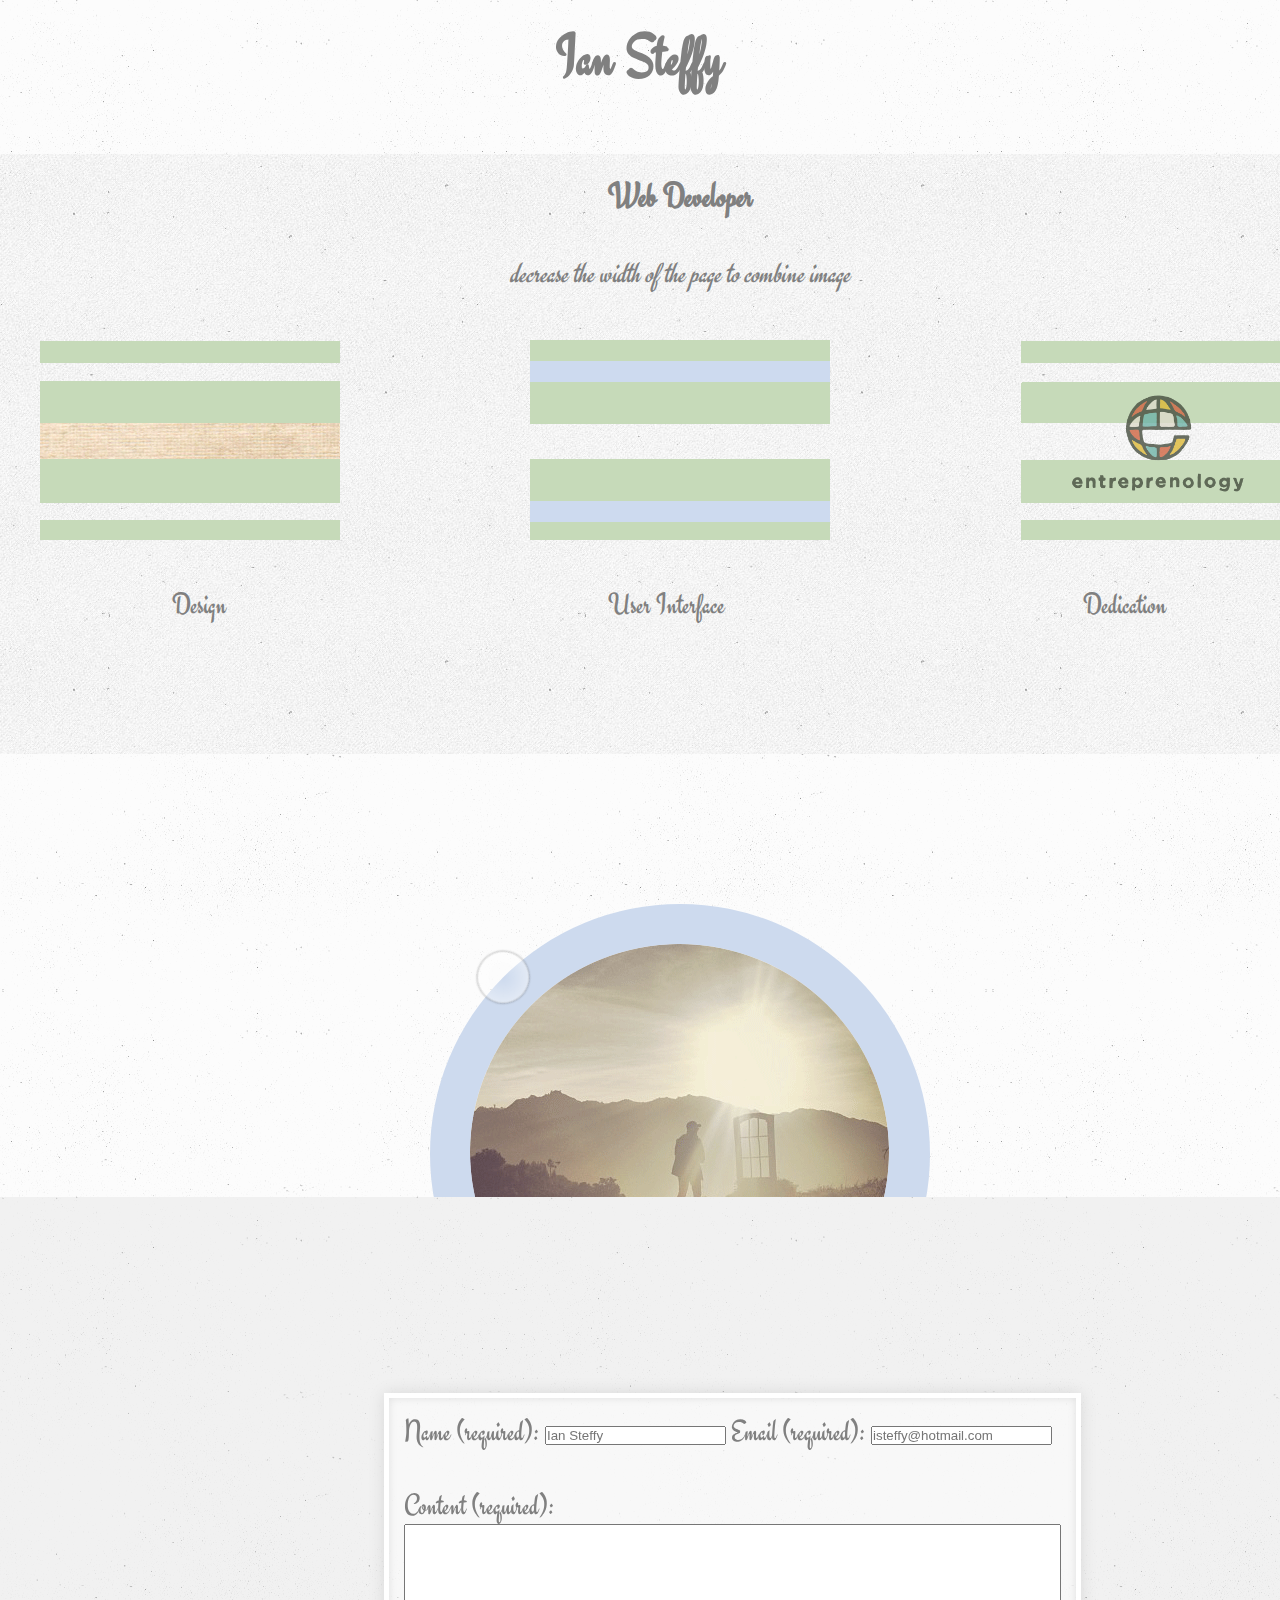
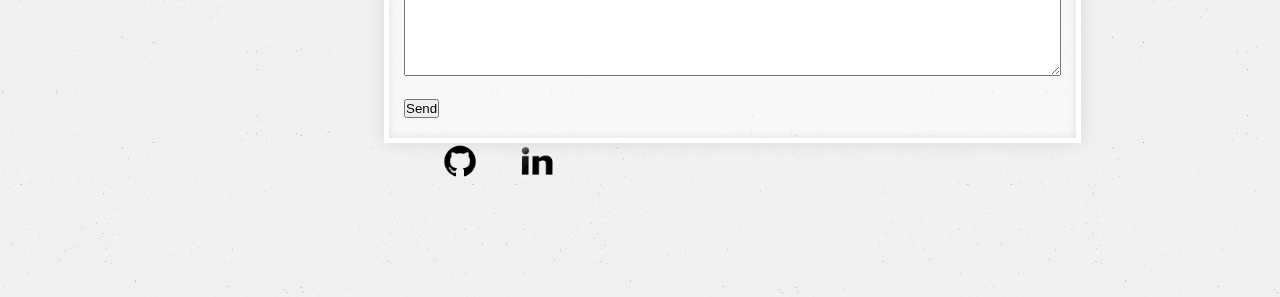
==== index.html @ 87681f2a "renamed hmtl to index" ====
<!DOCTYPE html>
<html lang="en">
	<head>
		<meta charset="utf-8"/>
		<title> Ian Steffy</title>
		<meta name="viewport" content="width=device-width, minimum-scale=1.0, maximum-scale=1.0" />
		<link href="internmain.css" type="text/css" rel="stylesheet">
		<script src="http://ajax.googleapis.com/ajax/libs/jquery/1.9.0/jquery.min.js"></script>
		<link href='http://fonts.googleapis.com/css?family=Jim+Nightshade|Cabin+Condensed|Molle:400italic|Engagement|Roboto+Slab|Oxygen|Warnes' rel='stylesheet' type='text/css'>
		<!--[if lt IE 9]>
		<script src="//html5shiv.googlecode.com/svn/trunk/html5.js"></script>
		<![endif]-->
		<script type='text/javascript' src='respond.min.js'></script>
	</head>
	<body>
		<h1>Ian Steffy</h1>
		<div id="portrait">
		<div id="box_message">
			<h3>Web Developer</h3><br>
			<i>decrease the width of the page to combine image</i>
		</div>
			<div id="box1_container">
				
			</div>
			<div id="box2_container">
				
			</div>
			<div id="box3_container">
				<img src="logo2.png">
			</div>
			<div id="boxtext">
				<div id="bt1">Design</div>
				<div id="bt2">User Interface</div>
				<div id="bt3">Dedication</div>
				<div id="btfinal">Great Web Apps</div>
			</div>
		</div>

		<section>
			<div class="knob-slider">
				<div class="knob" unselectable="on"></div>
				<div class="knob-circle" unselectable="on">
					<div class="circle c01"><img id="circle1" src="brighter_future.gif"  alt="pic" draggable="false"></div>
					<div class="circle c02"><img id="circle2" src="meeting-challenges-head-on.gif" alt="" draggable="false"></div>
					<div class="circle c03"><img id="circle3" src="https://secure.gravatar.com/avatar/434cbf6d0978b2d083f71e6ec2f2b3a9?s=420&d=https://a248.e.akamai.net/assets.github.com%2Fimages%2Fgravatars%2Fgravatar-user-420.png" alt="" draggable="false"></div>
					<div class="circle c04"><img id="circle4" src="art-n-ui.gif" alt="" draggable="false"></div>
				</div>
			</div>
		</section>
		<div id="contact_container">
		<form>
	      <label for="name">Name (required):</label>
	      <input type="text" id="name" name="name" placeholder="Ian Steffy" cols="200" required="required"/>
	      <label for="email">Email (required):</label>
	      <input type="email" id="email" name="email" placeholder="isteffy@hotmail.com" required="required"/>
	      <br/><br/>
	      <label for="message">Content (required):</label>
      <br/>
      <textarea METHOD="POST" ACTION="mailto:isteffy@hotmail.com" id="message" name="message" rows="10" cols="80" required="required"></textarea>

    </fieldset>
    <br/>
    <input type="submit" value="Send"/>
  	</form>
			<a href="http://www.linkedin.com/profile/view?id=225173652&goback=%2Enmp_*1_*1_*1_*1_*1_*1_*1_*1_*1_*1&trk=spm_pic"><img id="linkedin" src="linkedin-logo.png"></a>
			<a href="https://github.com/Inframatic"><img id="github" src="github-icon.png"></a>
		</div>
		<script src="javascriptjuice.js"></script>
	</body>
</html>
---- internmain.css ----
body {
	background-image: url(vintage_white_wall.png);
	margin:0 auto;
	font-family: 'Engagement', cursive;
	color:gray;
	font-size:30px;

}

header {
margin-bottom:20px;
height:20px;

}

#box_message {
	padding:20px;
	position:absolute;
	width:100%;
	text-align:center;
	left: 0%;
}


/* Reset
------------------------------------------------------------ */
* { margin: 0; padding: 0; }
html { overflow-y: scroll;}
ol, ul { list-style: none; margin: 0;}
ul li { margin: 0; padding: 0;}
h1 { margin: 20px; text-align: center;}	
a, img { outline: none; border:none; color: #000; font-weight: bold; text-transform: uppercase;}
p { margin: 0 0 10px; line-height: 1.4em; font-size: 1.2em;}
img { display: block; margin-bottom: 10px;}
aside { font-style: italic; font-size: 0.9em;}
article, aside, details, figcaption, figure,
footer, header, hgroup, menu, nav, section { 
    display: block;
	}

/* Structure */
#wrapper {
	width: 100%;	
	max-width: 1200px;
	margin: auto;
	padding: 0%;
	} 
	#main {
		width: 60%;
		margin-right: 5%;
		float: left;
		}		

	aside {
		width: 35%;
		float: right;
		}

/* Logo H1 */
header h1 {
	height: 70px;
	width: 160px;
	float: left;
	display: block;
	color:gray;
	/*background: url(../images/demo.gif) 0 0 no-repeat;*/
	/*text-indent: -9999px;*/
	}

/* Nav */
header nav {
	float: right;
	margin-top: 40px; 
	}

	header nav li {
		display: inline;
		margin-left: 15px;
		}

#skipTo {
	display: none;
	}
	#skipTo li {
		background: #b1fffc;
		}

/* Banner */			
#banner {
	float: left;
	margin-bottom: 15px;
	width: 100%;
	height:960px;
	background-image: url(whitetexture.png);
	}

	#banner img {
		width: 100%;

		}


/* Media Queries */
@media screen and (max-width: 480px) {

	#skipTo {
		display: block;
		}

	header nav, #main, aside {
		float: left;
		clear: left;
		margin: 0 0 10px; 
		width: 100%;
		}	
		header nav li {
			margin: 0;
			background: #efefef;
			display: block;
			margin-bottom: 3px;
			}
			header nav a {
				display: block;
				padding: 10px;
				text-align: center;
				}			
}

/*slider start*/
@import url(http://fonts.googleapis.com/css?family=Shadows+Into+Light+Two);



a:link,
a:visited {
  color: white;
}


section {
  height: 600px;
  left: 40px;
  position: relative;
  top: 150px;
  margin-bottom: 20px
}



.knob-slider {
  position: relative;
  height: 500px;
  margin: 0 auto;
  width: 500px;
  -webkit-user-select: none;
  -moz-user-select: none;
  -ms-user-select: none;
  user-select: none; }

.knob {
  border: solid 1px #ccc;
  border-radius: 50%;
  box-shadow: 0 0 2px #333;
  cursor: -moz-grab;
  cursor: -webkit-grab;
  height: 50px;
  opacity: .6;
  position: absolute;
  left: 0;
  top: 0;
  width: 50px;
  z-index: 99;
  background-color: rgba(255, 255, 255, 0);
  background-image: -webkit-gradient(radial, center center, 0, center center, 460, color-stop(0%, rgba(255, 255, 255, 0)), color-stop(100%, white), color-stop(100%, white));
  background-image: -webkit-radial-gradient(center, ellipse, rgba(255, 255, 255, 0) 0%, white 100%, white);
  background-image: radial-gradient(  ellipse at center, rgba(255, 255, 255, 0) 0%, white 100%, white);
  -webkit-transition: opacity 0.2s ease-in-out;
  -moz-transition: opacity 0.2s ease-in-out;
  transition: opacity 0.2s ease-in-out;
  -webkit-user-select: none;
  -moz-user-select: none;
  -ms-user-select: none;
  user-select: none; }

.knob:hover {
  box-shadow: 0 0 5px #666;
  opacity: 1; }

.knob.grab {
  cursor: -moz-grabbing;
  cursor: -webkit-grabbing;
}

.instructions {
  color: white;
  font-family: 'Shadows Into Light Two', cursive;
  right: 40px;
  position: absolute;
  text-align: center;
  width: 150px;
  -webkit-transform: rotate(-45deg);
  -ms-transform: rotate(-45deg);
  -o-transform: rotate(-45deg);
  -moz-transform: rotate(-45deg);
  transform: rotate(-45deg);
}

.knob-circle {
  background-color:#CDDAEE;
  border-radius: 50%;
  cursor: pointer;
  height: 100%;
  overflow: hidden;
  position: relative;
  width: 100%;
  -webkit-background-clip: padding-box;
  background-clip: padding-box;
  position: relative;
  -webkit-transition: box-shadow 1s ease-in-out;
  -moz-transition: box-shadow 1s ease-in-out;
  transition: box-shadow 1s ease-in-out;
  -webkit-user-select: none;
  -moz-user-select: none;
  -ms-user-select: none;
  user-select: none;
}

.circle {
  border-radius: 50%;
  display: block;
  height: 500px;
  opacity: 0;
  overflow: hidden;
  position: absolute;
  width: 500px;
  -webkit-transition: -webkit-transform .3s ease-in-out;
  -moz-transition: -moz-transform .3s ease-in-out;
  transition: transform .3s ease-in-out;
  -webkit-user-select: none;
  -moz-user-select: none;
  -ms-user-select: none;
  user-select: none;
}
  .circle #circle1 {
    border-radius: 50%; 
    position:fixed;
    position: absolute;
	top: 8%;
	left: 8%;
	opacity:.8;
}

  .circle #circle2 {
    border-radius: 50%; 
    position:fixed;
    position: absolute;
	top: 8%;
	left: 9%;
	opacity:.8;
}

  .circle #circle3 {
    border-radius: 50%; 
    position:fixed;
    position: absolute;
	top: 8%;
	left: 8%;
	opacity:.8;
}

  .circle #circle4 {
    border-radius: 50%; 
    position:fixed;
    position: absolute;
	top: 11%;
	left: 11%;
	opacity:.8;
}
.footer {
  color: white;
  font-size: 8px;
  text-align: center; }

.footer p {
    line-height: 140%; 
}

/*slider end*/

#portrait {
	margin-top:60px;
	height:600px;
	position:relative;
	width:100%;
	background-image: url(whitetexture.png);
	padding-left:40px;

}

.parallax {
	opacity: .6;
	overflow:hidden;
}

#box1_container{
	height: 200px;
	width:300px;
	background-image:url(one_stripe.gif);
	position:absolute;
	top: 31%;
	float:left;

}

#box1_container img {
	height:auto;
	width:92%;
	opacity:.9;
	top:-13%;
	position:relative;
}

#box2_container {
	height: 200px;
	width:300px;
	background-image:url(two_stripes.gif);
	position:relative;
	top:31%;
	margin:0 auto;
	overflow:hidden;
}

#box3_container {
	height: 200px;
	width:300px;
	background-image:url(empty_flag.gif);
	position:relative;
	top:-2.3%;
	float:right;

}

#box3_container img {
	height:auto;
	width:92%;
	opacity:.8;
	top:-13%;
	position:relative;
}

#contact_container {
	height: 700px;
	width:100%;
	background-image: url(vintage_gray_wall.png);
	position: absolute;
	top: 133%;
	margin: 0 auto;
}

form {
	position:absolute;
	top: 28%;
	left: 30%;
	border: 5px solid white; 
    -webkit-box-shadow: 
    inset 0 0 8px  rgba(0,0,0,0.1),
    0 0 16px rgba(0,0,0,0.1); 
    -moz-box-shadow: 
   	inset 0 0 8px  rgba(0,0,0,0.1),
     0 0 16px rgba(0,0,0,0.1); 
    box-shadow: 
    inset 0 0 8px  rgba(0,0,0,0.1),
    0 0 16px rgba(0,0,0,0.1); 
    padding: 15px;
    background: rgba(255,255,255,0.5);
}

#contact_container img {
	height: 50px;
	position:absolute;
	float:center;
}

#linkedin {
	top: 77%;
	left: 40%;
}

#github {
	top: 77%;
	left: 34%;
}

#boxtext {
	top:72%;
	width:100%;
	height:auto;
	position:absolute;
}

#bt1 {
	position:absolute;
	left: 10%;

}

#bt2 {
	position:absolute;
	left: 43%;

}

#bt3 {
	position:absolute;
	left: 79%;
}

#btfinal {
	display:none;
}
@media screen and (max-width: 480px) {
	#box1_container{
		display:none;
		height: 200px;
		width:300px;
		background-image:url(one_stripe.gif);
		position:absolute;
		top: 31%;
		float:left;

	}

	#box1_container img {
		display:none;
		height:auto;
		width:92%;
		opacity:.9;
		top:-13%;
		position:relative;
	}

	#box2_container {
		display:none;
		height: 200px;
		width:300px;
		background-image:url(two_stripes.gif);
		position:relative;
		top:31%;
		margin:0 auto;
		overflow:hidden;
	}

	#box3_container {
		height: 200px;
		width:300px;
		background-image:url(full_flag.gif);
		position:relative;
		top: 31.0%;
		left: -17%;
		float:right;

	}

	#box3_container img {
		height:auto;
		width:92%;
		opacity:.8;
		top:-13%;
		left: 4%;
		position:relative;
	}


	#bt1 {
		display:none;
		position:absolute;
		left: 9%;

	}

	#bt2 {
		display:none;
		position:absolute;
		left: 43%;

	}

	#bt3 {
		display:none;
		position:absolute;
		left: 77%;
	}

	#btfinal {
		display:block;
		position:absolute;
		left: 17%;
	}

	.knob-circle {
	  background-color:#CDDAEE;
	  border-radius: 50%;
	  cursor: pointer;
	  height: 100%;
	  overflow: hidden;
	  position: relative;
	  width: 100%;
	  -webkit-background-clip: padding-box;
	  background-clip: padding-box;
	  position: relative;
	  -webkit-transition: box-shadow 1s ease-in-out;
	  -moz-transition: box-shadow 1s ease-in-out;
	  transition: box-shadow 1s ease-in-out;
	  -webkit-user-select: none;
	  -moz-user-select: none;
	  -ms-user-select: none;
	  user-select: none; }

	.circle {
	  border-radius: 50%;
	  display: block;
	  height: 500px;
	  opacity: 0;
	  overflow: hidden;
	  position: absolute;
	  width: 500px;
	  -webkit-transition: -webkit-transform .3s ease-in-out;
	  -moz-transition: -moz-transform .3s ease-in-out;
	  transition: transform .3s ease-in-out;
	  -webkit-user-select: none;
	  -moz-user-select: none;
	  -ms-user-select: none;
	  user-select: none; }
	  .circle #circle1 {
	    border-radius: 50%; 
	    position:fixed;
	    position: absolute;
		top: 8%;
		left: 8%;
		opacity:.8;
	}

	  .circle #circle2 {
	    border-radius: 50%; 
	    position:fixed;
	    position: absolute;
		top: 8%;
		left: 9%;
		opacity:.8;
	}

	  .circle #circle3 {
	    border-radius: 50%; 
	    position:fixed;
	    position: absolute;
		top: 8%;
		left: 8%;
		opacity:.8;
	}

	  .circle #circle4 {
	    border-radius: 50%; 
	    position:fixed;
	    position: absolute;
		top: 11%;
		left: 11%;
		opacity:.8;
	}
}
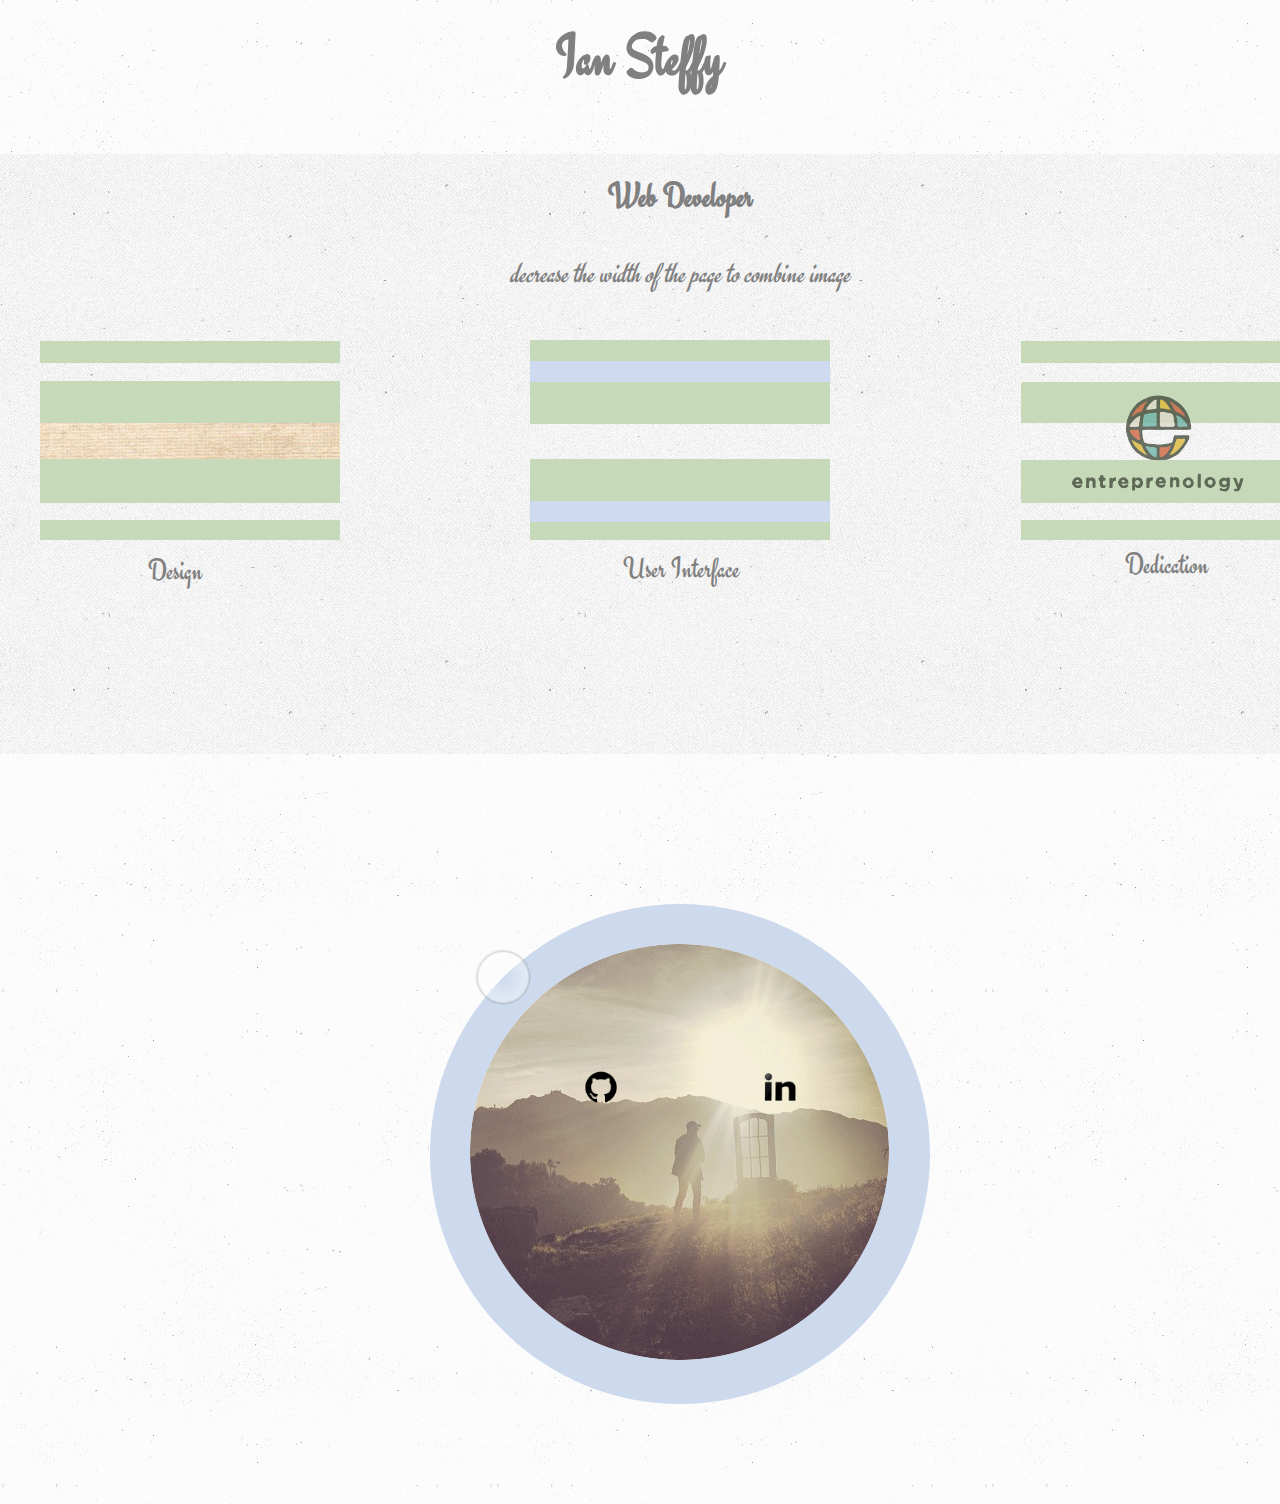
==== commit 57bb4d09: "Fixed text for the three boxes" ====
--- a/index.html
+++ b/index.html
@@ -20,20 +20,17 @@
 			<i>decrease the width of the page to combine image</i>
 		</div>
 			<div id="box1_container">
-				
+				<div id="bt1">Design</div>
 			</div>
 			<div id="box2_container">
-				
+				<div id="bt2">User Interface</div>
 			</div>
 			<div id="box3_container">
 				<img src="logo2.png">
-			</div>
-			<div id="boxtext">
-				<div id="bt1">Design</div>
-				<div id="bt2">User Interface</div>
 				<div id="bt3">Dedication</div>
 				<div id="btfinal">Great Web Apps</div>
 			</div>
+
 		</div>
 
 		<section>
@@ -47,7 +44,7 @@
 				</div>
 			</div>
 		</section>
-		<div id="contact_container">
+<!-- 		<div id="contact_container">
 		<form>
 	      <label for="name">Name (required):</label>
 	      <input type="text" id="name" name="name" placeholder="Ian Steffy" cols="200" required="required"/>
@@ -61,10 +58,10 @@
     </fieldset>
     <br/>
     <input type="submit" value="Send"/>
-  	</form>
+  	</form> -->
 			<a href="http://www.linkedin.com/profile/view?id=225173652&goback=%2Enmp_*1_*1_*1_*1_*1_*1_*1_*1_*1_*1&trk=spm_pic"><img id="linkedin" src="linkedin-logo.png"></a>
 			<a href="https://github.com/Inframatic"><img id="github" src="github-icon.png"></a>
-		</div>
+		<!-- </div> -->
 		<script src="javascriptjuice.js"></script>
 	</body>
 </html>
--- a/internmain.css
+++ b/internmain.css
@@ -329,7 +329,6 @@
 	position:relative;
 	top:31%;
 	margin:0 auto;
-	overflow:hidden;
 }
 
 #box3_container {
@@ -377,20 +376,20 @@
     background: rgba(255,255,255,0.5);
 }
 
-#contact_container img {
+#linkedin {
+	top: 118%;
+	left: 59%;
 	height: 50px;
 	position:absolute;
 	float:center;
 }
 
-#linkedin {
-	top: 77%;
-	left: 40%;
-}
-
 #github {
-	top: 77%;
-	left: 34%;
+	top: 118%;
+	left: 45%;
+	height: 50px;
+	position:absolute;
+	float:center;
 }
 
 #boxtext {
@@ -402,19 +401,20 @@
 
 #bt1 {
 	position:absolute;
-	left: 10%;
-
+	left: 36%;
+	top: 106%;
 }
 
 #bt2 {
 	position:absolute;
-	left: 43%;
-
+	left: 31%;
+	top: 105%;
 }
 
 #bt3 {
 	position:absolute;
-	left: 79%;
+	left: 35%;
+	top: 103%;
 }
 
 #btfinal {
@@ -449,7 +449,6 @@
 		position:relative;
 		top:31%;
 		margin:0 auto;
-		overflow:hidden;
 	}
 
 	#box3_container {
@@ -496,7 +495,8 @@
 	#btfinal {
 		display:block;
 		position:absolute;
-		left: 17%;
+		left: 28%;
+		top: 103%;
 	}
 
 	.knob-circle {
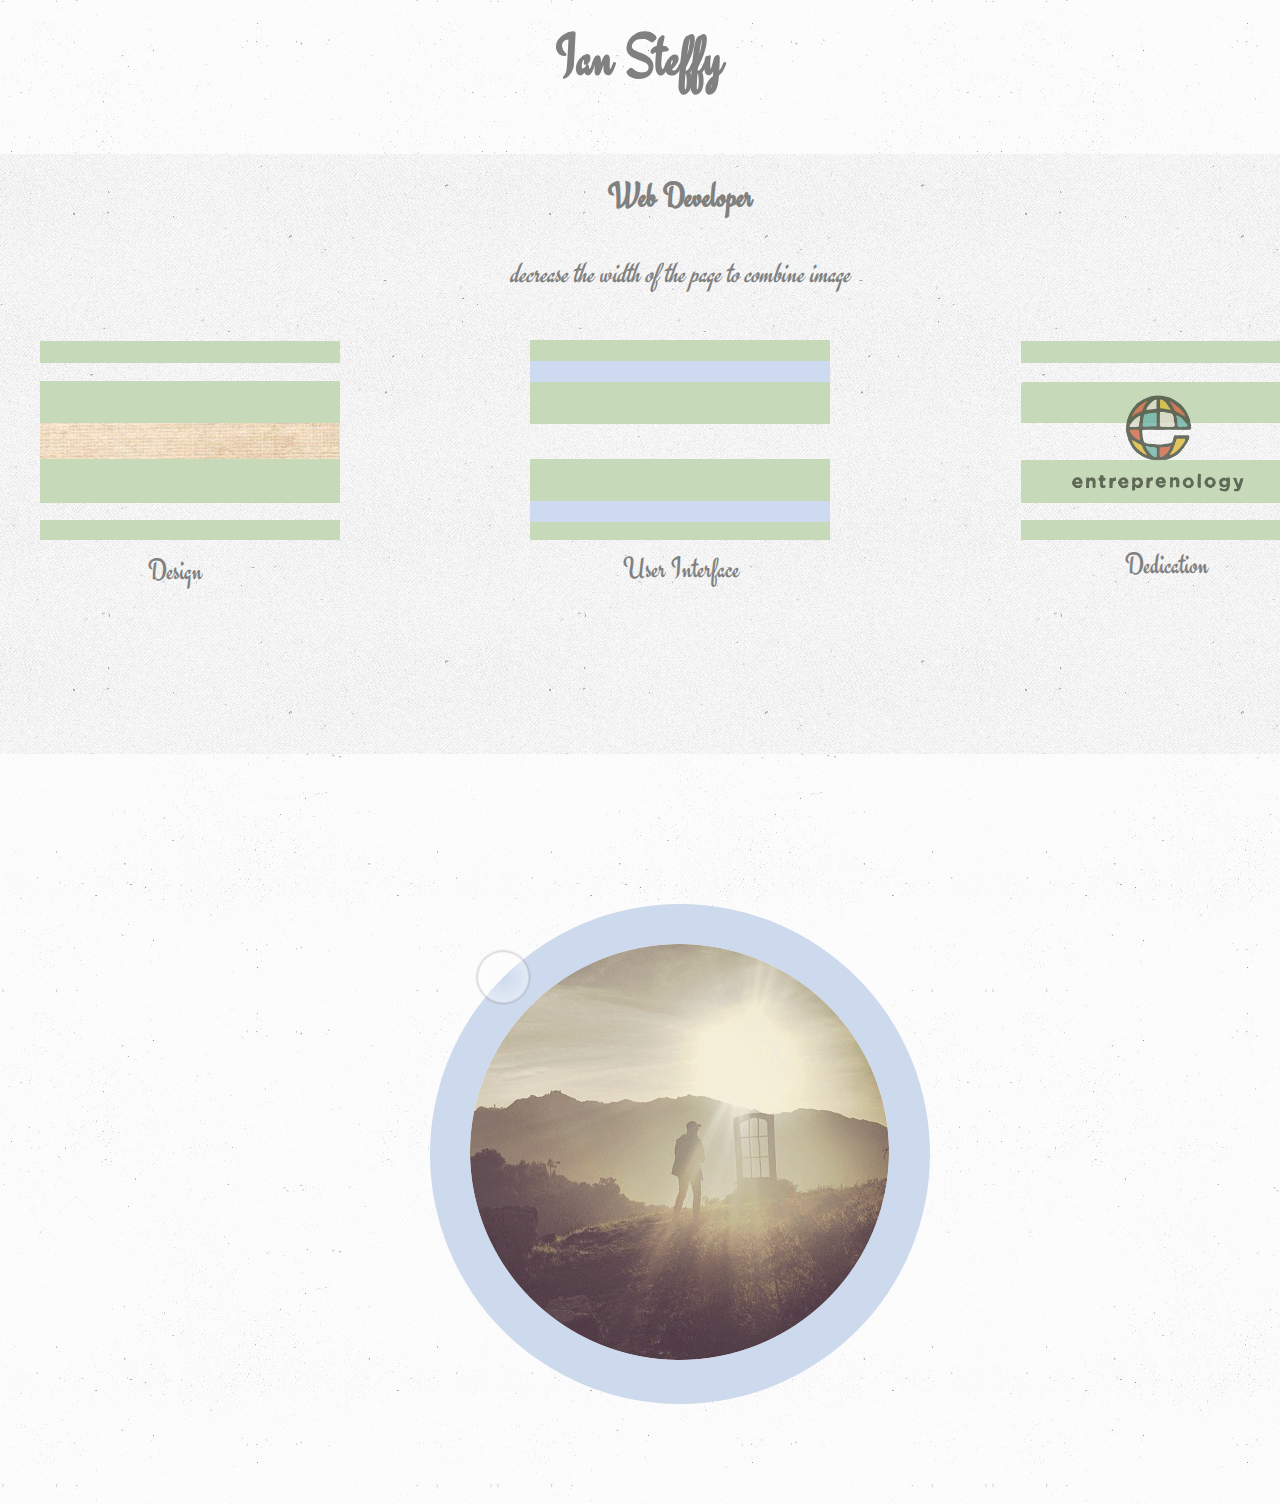
==== commit 51b694c8: "Took away github and linked in for now" ====
--- a/index.html
+++ b/index.html
@@ -44,24 +44,6 @@
 				</div>
 			</div>
 		</section>
-<!-- 		<div id="contact_container">
-		<form>
-	      <label for="name">Name (required):</label>
-	      <input type="text" id="name" name="name" placeholder="Ian Steffy" cols="200" required="required"/>
-	      <label for="email">Email (required):</label>
-	      <input type="email" id="email" name="email" placeholder="isteffy@hotmail.com" required="required"/>
-	      <br/><br/>
-	      <label for="message">Content (required):</label>
-      <br/>
-      <textarea METHOD="POST" ACTION="mailto:isteffy@hotmail.com" id="message" name="message" rows="10" cols="80" required="required"></textarea>
-
-    </fieldset>
-    <br/>
-    <input type="submit" value="Send"/>
-  	</form> -->
-			<a href="http://www.linkedin.com/profile/view?id=225173652&goback=%2Enmp_*1_*1_*1_*1_*1_*1_*1_*1_*1_*1&trk=spm_pic"><img id="linkedin" src="linkedin-logo.png"></a>
-			<a href="https://github.com/Inframatic"><img id="github" src="github-icon.png"></a>
-		<!-- </div> -->
 		<script src="javascriptjuice.js"></script>
 	</body>
 </html>
